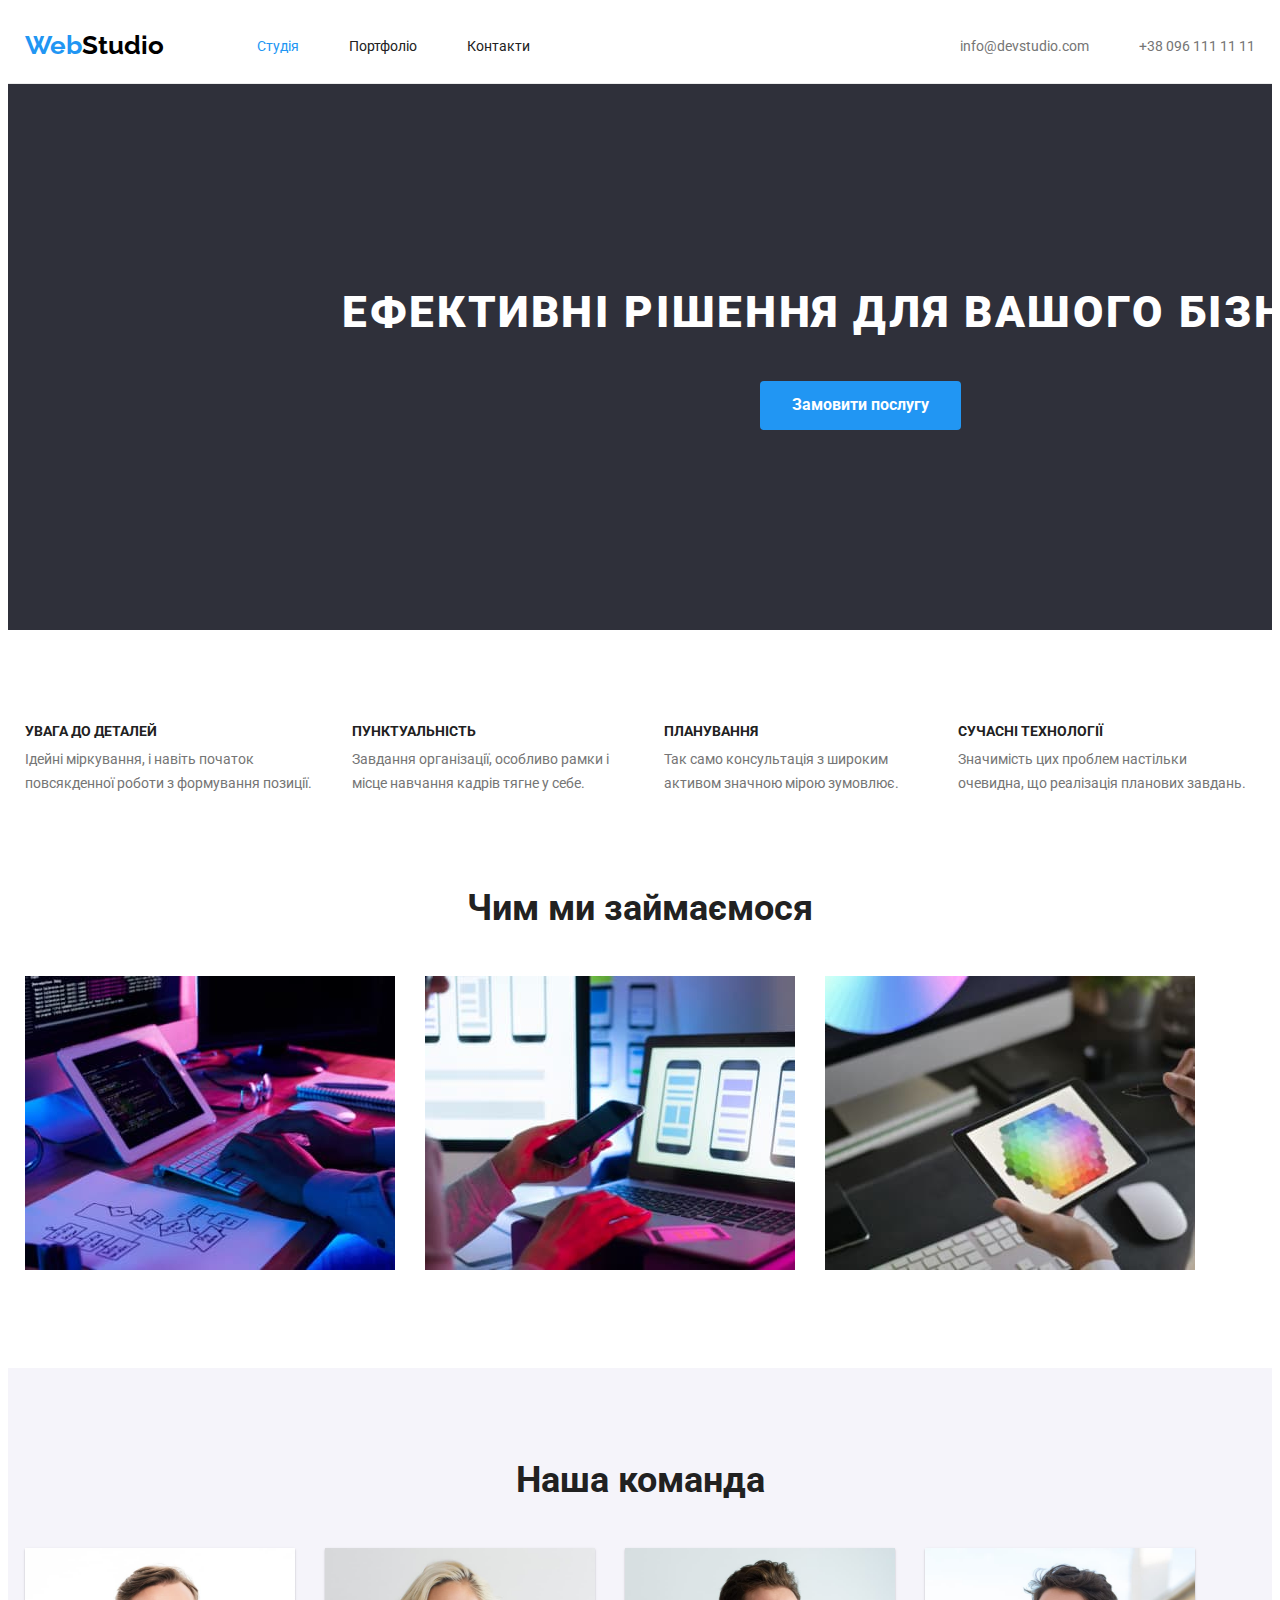
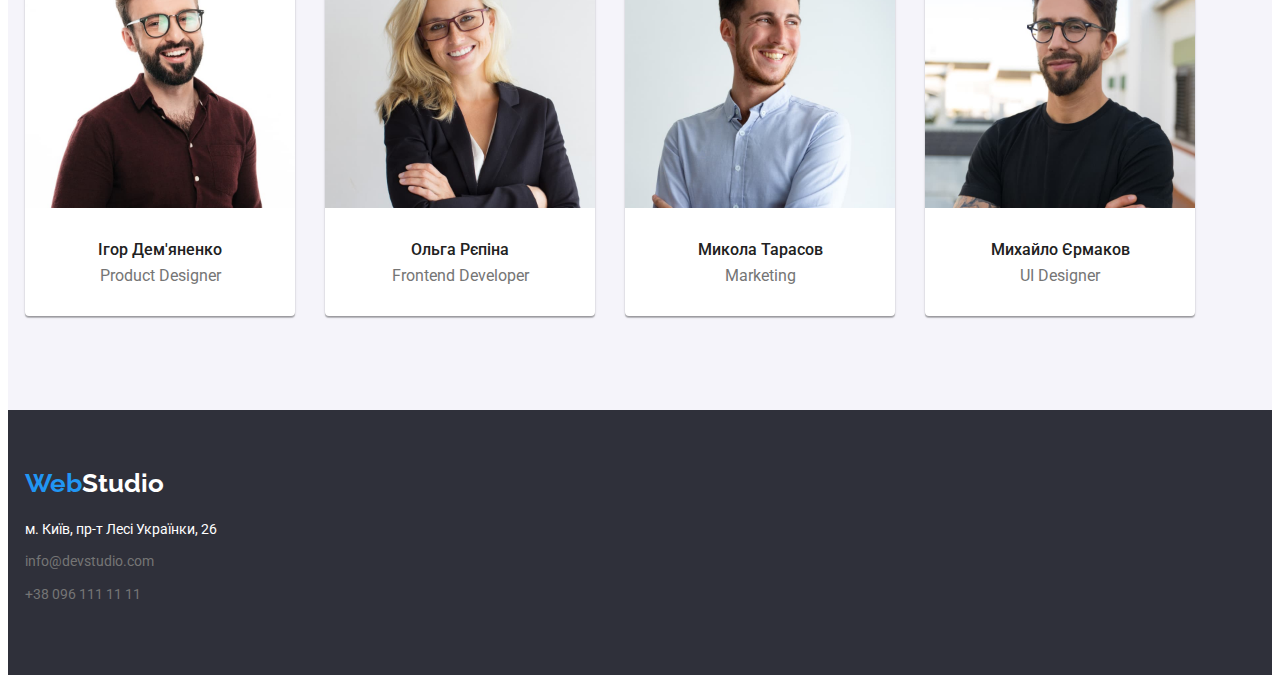
==== index.html @ 831f8ae7 "first commit" ====
<!DOCTYPE html>
<html lang="uk">
<head>
    <meta charset="UTF-8">
    <meta http-equiv="X-UA-Compatible" content="IE=edge">
    <meta name="viewport" content="width=device-width, initial-scale=1.0">
    <title>Document</title>
    <link rel="stylesheet" href="https://cdnjs.cloudflare.com/ajax/libs/modern-normalize/1.1.0/modern-normalize.min.css" integrity="sha512-wpPYUAdjBVSE4KJnH1VR1HeZfpl1ub8YT/NKx4PuQ5NmX2tKuGu6U/JRp5y+Y8XG2tV+wKQpNHVUX03MfMFn9Q==" crossorigin="anonymous" referrerpolicy="no-referrer" />
    <link rel="stylesheet" href="./css/styles.css" />
    <link rel="preconnect" href="https://fonts.googleapis.com">
<link rel="preconnect" href="https://fonts.gstatic.com" crossorigin>
<link href="https://fonts.googleapis.com/css2?family=Raleway:wght@700&family=Roboto:wght@400;500;700;900&display=swap" rel="stylesheet">
</head>
<body>
   
        <header class="header">
            <div class="container header-contanier">
                <a href="index.html" class="logo"><span class="log">Web</span>Studio</a>
    
                    <nav class="header-navigation">
                        <ul class="header-list">
                            <li> <a href="index.html" class="link current">Студія</a>  </li>
                            <li>  <a href="portfolio.html" class="link">Портфоліо</a>  </li>
                            <li> <a href="" class="link">Контакти</a>  </li>
                        </ul>
                    </nav>
                <ul class="contact">
                    <li> <a href="mailto:info@devstudio.com" class="link">info@devstudio.com</a> </li>
                    <li> <a href="+380961111111"  class="link">+38 096 111 11 11</a> </li>
                </ul>
    
            </div>  
        </header>
    
    <main>
        <section class="sl">
            <div class="container container-sl">
                <h1 class="maintitle">Ефективні рішення для вашого бізнесу</h1>
                <button type="button" class="sl-button">Замовити послугу</button>
                
            </div>
        </section>

        <section class="info section" > 
           <div class="container">
                <h2 class="visually-hidden ">info </h2>
                    <ul class="feature-list">
                        <li>
                            <h3 class="feature">УВАГА ДО ДЕТАЛЕЙ</h3>
                            <p class="f-discription">Ідейні міркування, і навіть початок повсякденної роботи з формування позиції.</p>
                        </li>
                        <li>
                            <h3 class="feature">ПУНКТУАЛЬНІСТЬ</h3>
                            <p class="f-discription"> Завдання організації, особливо рамки і місце навчання кадрів тягне у себе.</p>
    
                        </li>
                        <li>
                            <h3 class="feature">ПЛАНУВАННЯ</h3>
                            <p class="f-discription">Так само консультація з широким активом значною мірою зумовлює.</p>
    
                        </li>
                        <li>
                            <h3 class="feature">СУЧАСНІ ТЕХНОЛОГІЇ</h3>
                            <p class="f-discription">Значимість цих проблем настільки очевидна, що реалізація планових завдань.</p>
    
                        </li>
                </ul>
           </div>
        </section>

        <section class="section section-activis" >
             <div class="container">
                    <h2 class="activi">Чим ми займаємося</h2>
                <ul class="activ-foto">
                    <li> <img src="./img/img1.jpg" alt="code Icon" class="act" width='370px'></li>
                    <li><img src="./img/img2.jpg" alt="code Icon" class="act" width='370px'></li>
                    <li><img src="./img/img3.jpg" alt="code Icon" class="act" width='370px'></li>
                </ul>
             </div>

        </section>

        <section class="section team">
           
            <div class="container">
                 <h2 class="t-title">Наша команда</h2>
                <ul class="our-team">
                    <li class="member"> <img src="./img/img01.jpg" alt="worker1" width="270" height="260">
                        <h3 class="name">Ігор Дем'яненко</h3>
                        <p lang="en" class="job">Product Designer</p>
                    </li>
                    <li class="member"><img src="./img/img02.jpg" alt="worker2" width="270" height="260" >
                        <h3 class="name">Ольга Рєпіна</h3>
                        <p lang="en" class="job">Frontend Developer</p>
                    </li>
                    <li class="member"><img src="./img/img03.jpg" alt="worker3" width="270" height="260">
                        <h3 class="name">Микола Тарасов</h3>
                        <p lang="en" class="job">Marketing</p>
                    </li>
                    <li class="member"><img src="./img/img04.jpg" alt="worker4" width="270" height="260">
                        <h3 class="name">Михайло Єрмаков</h3>
                        <p lang="en" class="job">UI Designer</p>
                    </li>
                </ul>
            </div>


        </section>
       

    </main>
    
    <footer class="footer">
        
       <div class="container container-footer">
            <a href="index.html" class="logofooter"><span class="log">Web</span>Studio</a>
            <address>
                <ul class="contact-footer">
                    <li> <a href="https://goo.gl/maps/DgeYsxFwgheYAi4k9" class="adress" >м. Київ, пр-т Лесі Українки, 26</a> </li>
                    <li> <a href="mailto:info@devstudio.com" class="link">info@devstudio.com</a> </li>
                    <li> <a href="+380961111111" class="link">+38 096 111 11 11</a> </li>
                </ul>
    
            </address>
       </div>
      


    </footer>
    
</body>
</html>
---- css/styles.css ----
:root{
    --primary-text-color:#212121;
    --accent-color: #2196F3;
    --text-color:  #757575;
}
body {
    color: var(--primary-text-color);
    font-family: 'Roboto', 'Poppins' , sans-serif ;
    

}
p, h1, h2, h3, h4, h5, h6{
    margin: 0;
}
ul, ol{
    margin: 0;
    padding-left: 0;
}
button{
    font-family: 'Roboto';
    cursor: pointer;
}
li {
    list-style-type: none;
   }
a { 
    color: var(--primary-text-color);
    text-decoration: none; 
    font-style: normal;
   } 
.section{
    padding-top: 94px;
    padding-bottom: 94px;
}

.container{
    width: 1230px;
    padding-left: 15px;
    padding-right: 15px;
    margin: 0 auto;
} 
/* header */
header{
    border-bottom: 1px solid #ECECEC;
    
    font-family: 'Roboto', 'Poppins' , sans-serif ;
}
.header-contanier{
    display: flex;
    align-items: center;
    padding-top: 24px;
    padding-bottom: 25px;

}
.logo{
    margin-right: 93px;
    font-family: 'Raleway';
    font-weight: 700;
    font-size: 26px;
    line-height: 100%;
    color:  #000000;
}
.logofooter{
    font-weight: 700;
    font-size: 26px;
    line-height: 100%;
    color: #FFFFFF;
    font-family: 'Raleway';
}
.log{ color: #2196F3;}
.header-list{
    display: flex;
    gap: 50px;
}

.header-navigation a{ font-size: 14px; 
    color: var(--primary-text-color);
    line-height: 100%;
    
}

.header-navigation .link:hover{ 
    color: var(--accent-color);
}
.header-navigation .link.current{
    color: var(--accent-color);
}
.header-navigation .link:focus{ 
    color: var(--accent-color);
}

.contact{
    display: flex;
    margin-left: auto;
    gap: 50px;
    
}
.contact .link{
   color:  var(--text-color);
   font-size: 14px;
}
.contact .link:hover{
    color: var(--accent-color);

}
.contact .link:focus{
    color: var(--accent-color);

}
/* body */
.sl{ 
    
   text-align: center;
    color: #FFFFFF;
    background: #2F303A;
    

}
.container-sl{
    padding: 200px 237px 200px 237px ;
    

}
.sl-button{ background: #2196F3;
border-radius: 4px;
font-size: 16px;
color: #FFFFFF;
border: none;
font-weight: 700;
cursor: pointer;
line-height: 1.8;
padding: 10px 32px ;
margin-top: 40px;

}
.sl-button:hover{
    background-color: #188CE8;
}
.maintitle{font-size: 44px;
    font-weight: 900;
    line-height: 1.3;
    margin: 0;
    text-transform: uppercase;
    letter-spacing: 0.06em;
}
.info{font-size: 14px;}
.adress{ 
    color: #FFFFFF;
}
footer{background: #2F303A;
    line-height: 146%;}
.visually-hidden { position: absolute;
    white-space: nowrap;
    width: 1px;
    height: 1px;
    overflow: hidden;
    border: 0;
    padding: 0;
    clip: rect(0 0 0 0);
    clip-path: inset(50%);
    margin: -1px;}
.feature-list{
    display: flex;
    gap: 30px;
}
    .feature{
        font-weight: 700;
        font-size: 14px;
        margin-bottom: 10px;
    }
 .feature{
    font-weight: 700;
font-size: 14px;
color: var(--primary-text-color);
line-height: 100%;
 }
.f-discription{
    font-weight: 400;
font-size: 14px;
color: var(--text-color);
line-height: 1.7;
}
.t-title{
    font-weight: 700;
font-size: 36px;
text-align: center;
color: var(--primary-text-color);
line-height: 100%;
margin-bottom: 50px;
}
.team{background: #F5F4FA;}
.our-team{
    display: flex;
    gap: 30px;
}
.member{
    background: #FFFFFF;
    box-shadow: 0px 1px 3px rgba(0, 0, 0, 0.12), 0px 1px 1px rgba(0, 0, 0, 0.14), 0px 2px 1px rgba(0, 0, 0, 0.2);
    border-radius: 0px 0px 4px 4px;
    text-align: center;
    height: 368px;
}
.job{
    color: #757575;
    font-weight: 400;
    font-size: 16px;
    line-height: 100%;
    margin-top: 10px;
    margin-bottom: 30px;}
.name{
    font-weight: 500;
font-size: 16px;
line-height: 100%;
color: #212121;
margin-top: 30px;

}

.act {width: 370px;
    height: 294px;}
.section-activis{
    padding-top: 0px;
}
.activi{
    font-weight: 700;
font-size: 36px;
color: var(--primary-text-color);
line-height: 100%;
text-align: center;
padding-bottom: 50px;
}
.activ-foto{
    display: flex;
    gap: 30px;
}

.portfolio-navi{
    display: flex;
    justify-content: center;
    gap: 8px;
    margin-bottom: 50px;
}


.navigation{
font-style: normal;
font-family: inherit;
font-weight: 500;
font-size: 16px;
background: #F5F4FA;
border-radius: 4px;
border: none;
color: var(--primary-text-color);
line-height: 1.6;
cursor: pointer;
padding: 6px 22px; 
}
.first-child{
    padding: 6px 25px; 
}

    

.navigation:hover{
    background: var(--accent-color);
    color: #FFFFFF;
}
.navigation:focus{
    background: var(--accent-color);
    color: #FFFFFF;
}
.our-projects{
    display: flex;
    justify-content: center;
    flex-wrap: wrap;
    gap: 30px;
}
.our-projects .project{
background: #FFFFFF;
width: 370px;
}

.project-info{
    border: 1px solid #EEEEEE;
    border-top: none;
    padding: 20px 24px;
    
}
.project-title{
font-weight: 700;
font-size: 18px;
line-height: 2;
color: var(--primary-text-color);
}

.project-text{
    font-weight: 400;
font-size: 16px;
line-height: 1.8;
color: var(--text-color);
margin-top: 4px;
}





.footer{
    padding-top: 60px;
    padding-bottom: 60px;
}
.contact-footer{
    margin-top: 20px;
}
.contact-footer li{
    margin-bottom: 9px;
    font-size: 14px;
    font-weight: 400;
}
 
.contact-footer .link{
    color:  var(--text-color);
    
   
 }
 .contact-footer .link:hover{
     color: var(--accent-color);
 
 }
 .contact-footer .link:focus{
     color: var(--accent-color);
 
 }
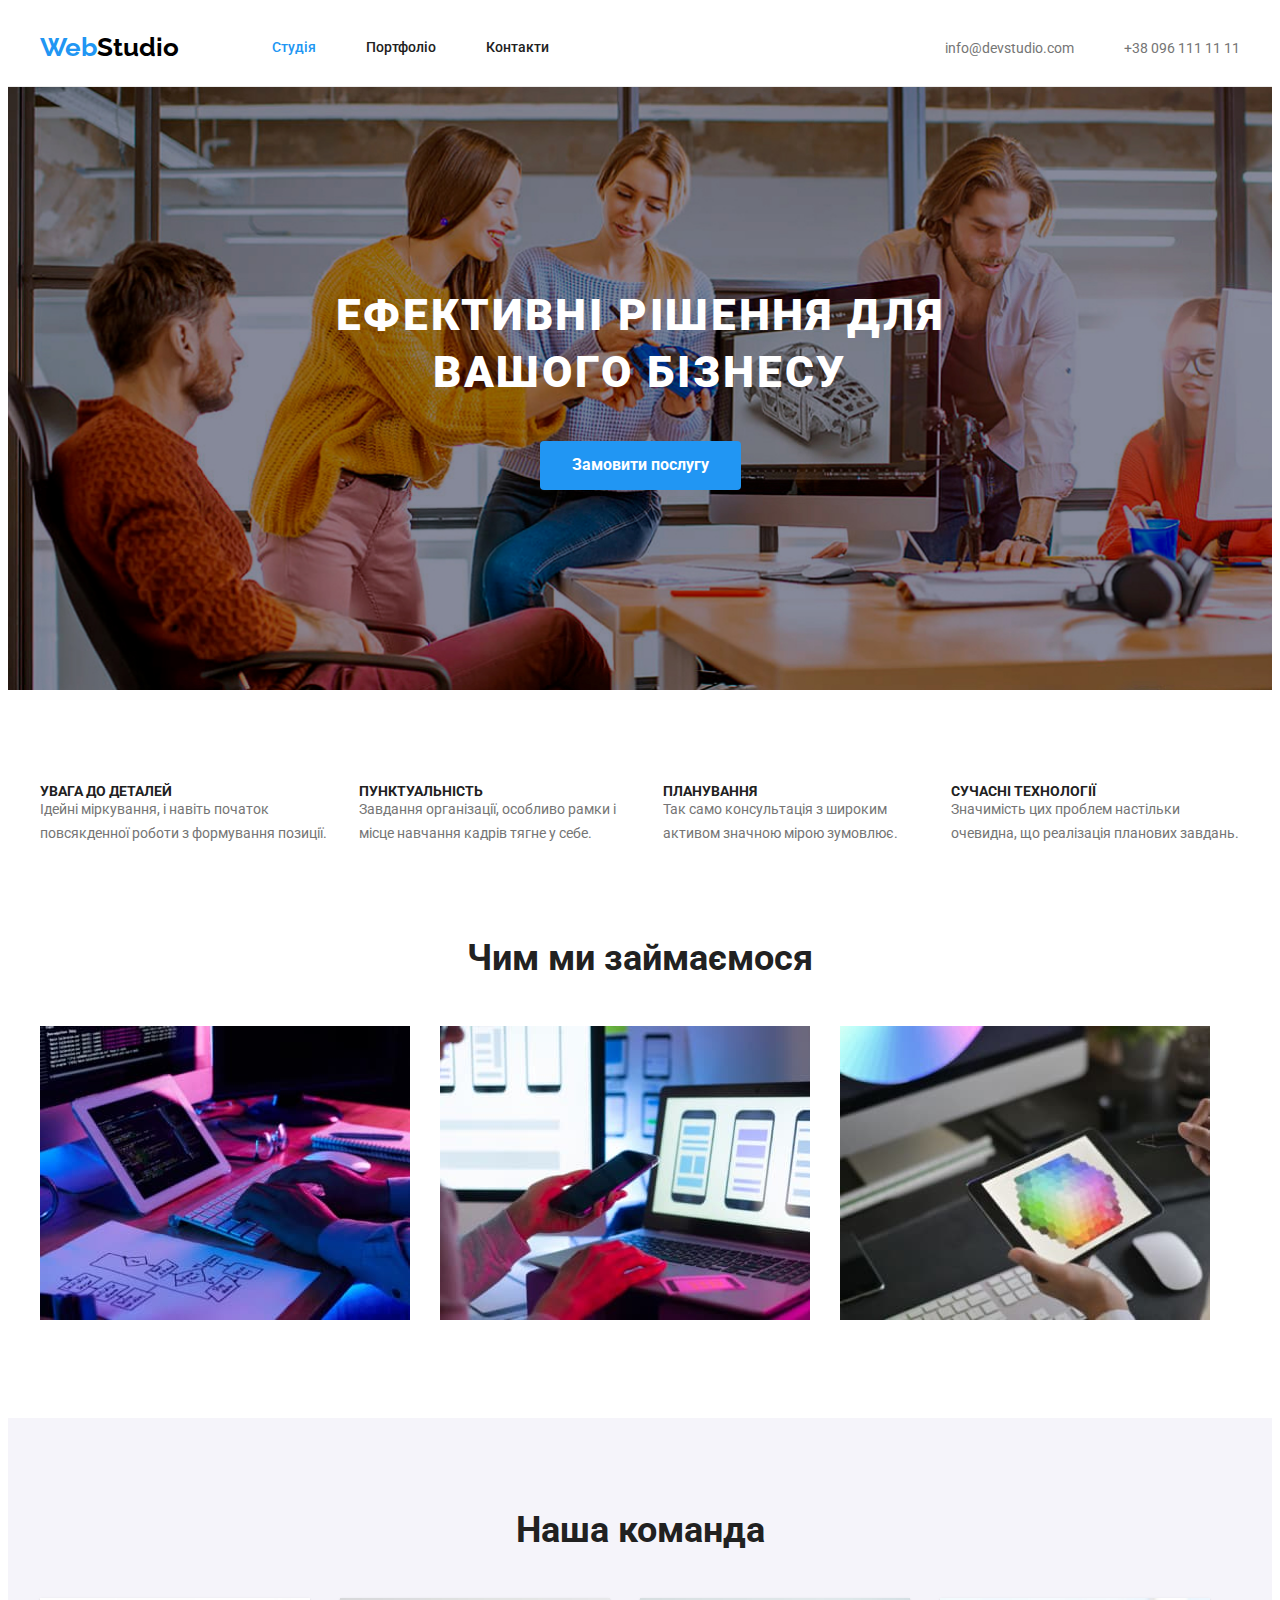
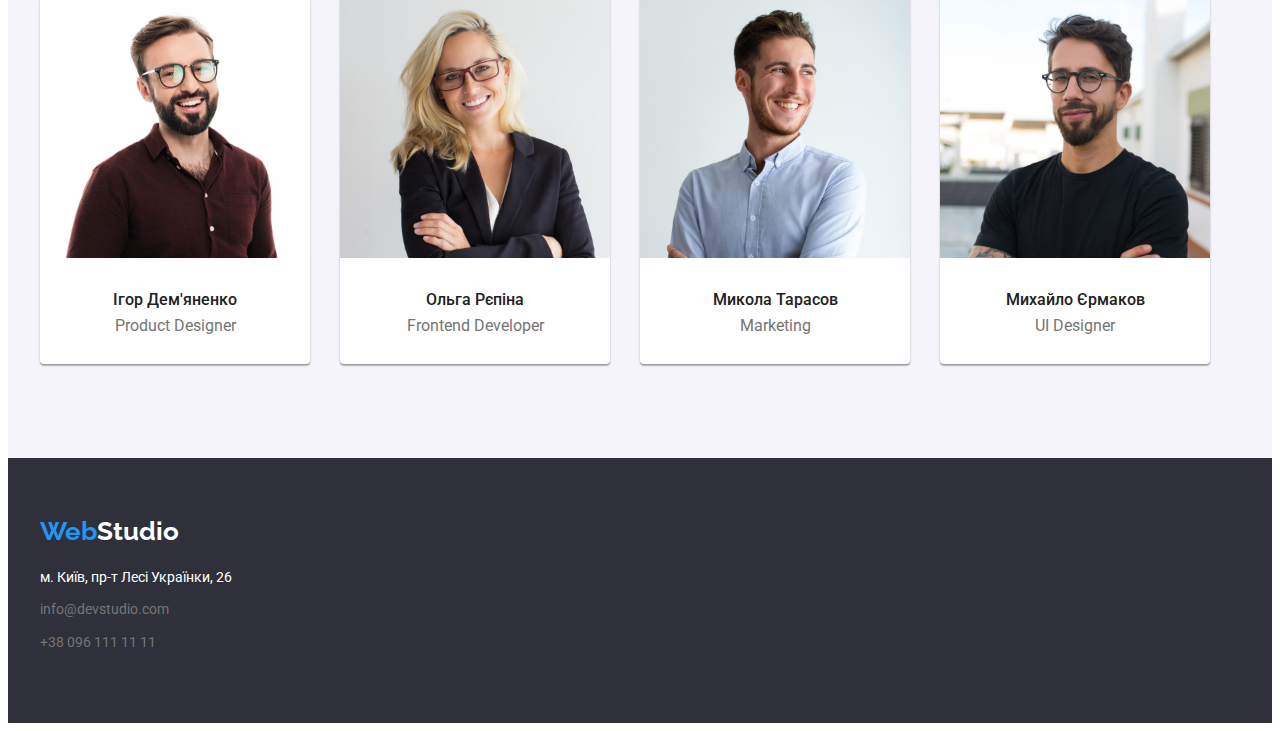
==== commit 30e52d30: "committed" ====
--- a/index.html
+++ b/index.html
@@ -5,7 +5,7 @@
     <meta http-equiv="X-UA-Compatible" content="IE=edge">
     <meta name="viewport" content="width=device-width, initial-scale=1.0">
     <title>Document</title>
-    <link rel="stylesheet" href="https://cdnjs.cloudflare.com/ajax/libs/modern-normalize/1.1.0/modern-normalize.min.css" integrity="sha512-wpPYUAdjBVSE4KJnH1VR1HeZfpl1ub8YT/NKx4PuQ5NmX2tKuGu6U/JRp5y+Y8XG2tV+wKQpNHVUX03MfMFn9Q==" crossorigin="anonymous" referrerpolicy="no-referrer" />
+    <link rel="stylesheet" href="https://cdnjs.cloudflare.com/ajax/libs/modern-normalize/1.1.0/modern-normalize.min.css" integrity="sha512-wpPYUAdjBVSE4KJnH1VR1HeZfpl1ub8YT/NKx4PuQ5NmX2tKuGu6U/JRp5y+Y8XG2tV+wKQpNHVUX03MfMFn9Q==" crossorigin="anonymous" referrerpolicy="no-referrer" >
     <link rel="stylesheet" href="./css/styles.css" />
     <link rel="preconnect" href="https://fonts.googleapis.com">
 <link rel="preconnect" href="https://fonts.gstatic.com" crossorigin>
@@ -72,9 +72,9 @@
              <div class="container">
                     <h2 class="activi">Чим ми займаємося</h2>
                 <ul class="activ-foto">
-                    <li> <img src="./img/img1.jpg" alt="code Icon" class="act" width='370px'></li>
-                    <li><img src="./img/img2.jpg" alt="code Icon" class="act" width='370px'></li>
-                    <li><img src="./img/img3.jpg" alt="code Icon" class="act" width='370px'></li>
+                    <li> <img src="./img/img1.jpg" alt="code Icon" class="act" width='370'></li>
+                    <li><img src="./img/img2.jpg" alt="code Icon" class="act" width='370'></li>
+                    <li><img src="./img/img3.jpg" alt="code Icon" class="act" width='370'></li>
                 </ul>
              </div>
 
@@ -86,20 +86,28 @@
                  <h2 class="t-title">Наша команда</h2>
                 <ul class="our-team">
                     <li class="member"> <img src="./img/img01.jpg" alt="worker1" width="270" height="260">
-                        <h3 class="name">Ігор Дем'яненко</h3>
-                        <p lang="en" class="job">Product Designer</p>
+                        <div class="team-member">
+                            <h3 class="name">Ігор Дем'яненко</h3>
+                            <p lang="en" class="job">Product Designer</p>
+                        </div>
                     </li>
                     <li class="member"><img src="./img/img02.jpg" alt="worker2" width="270" height="260" >
-                        <h3 class="name">Ольга Рєпіна</h3>
-                        <p lang="en" class="job">Frontend Developer</p>
+                        <div class="team-member">
+                            <h3 class="name">Ольга Рєпіна</h3>
+                            <p lang="en" class="job">Frontend Developer</p>
+                        </div>
                     </li>
                     <li class="member"><img src="./img/img03.jpg" alt="worker3" width="270" height="260">
-                        <h3 class="name">Микола Тарасов</h3>
-                        <p lang="en" class="job">Marketing</p>
+                       <div class="team-member">
+                            <h3 class="name">Микола Тарасов</h3>
+                            <p lang="en" class="job">Marketing</p>
+                       </div>
                     </li>
                     <li class="member"><img src="./img/img04.jpg" alt="worker4" width="270" height="260">
-                        <h3 class="name">Михайло Єрмаков</h3>
-                        <p lang="en" class="job">UI Designer</p>
+                        <div class="team-member">
+                            <h3 class="name">Михайло Єрмаков</h3>
+                            <p lang="en" class="job">UI Designer</p>
+                        </div>
                     </li>
                 </ul>
             </div>
--- a/css/styles.css
+++ b/css/styles.css
@@ -34,7 +34,7 @@
 }
 
 .container{
-    width: 1230px;
+    width: 1200px;
     padding-left: 15px;
     padding-right: 15px;
     margin: 0 auto;
@@ -42,16 +42,14 @@
 /* header */
 header{
     border-bottom: 1px solid #ECECEC;
-    
-    font-family: 'Roboto', 'Poppins' , sans-serif ;
+    font-family: 'Roboto' , sans-serif ;
 }
 .header-contanier{
     display: flex;
     align-items: center;
-    padding-top: 24px;
-    padding-bottom: 25px;
-
-}
+
+}
+/* logo*/
 .logo{
     margin-right: 93px;
     font-family: 'Raleway';
@@ -68,6 +66,8 @@
     font-family: 'Raleway';
 }
 .log{ color: #2196F3;}
+
+
 .header-list{
     display: flex;
     gap: 50px;
@@ -76,7 +76,9 @@
 .header-navigation a{ font-size: 14px; 
     color: var(--primary-text-color);
     line-height: 100%;
-    
+    font-weight: 500;
+    display: block;
+    padding: 32px 0;
 }
 
 .header-navigation .link:hover{ 
@@ -112,15 +114,12 @@
     
    text-align: center;
     color: #FFFFFF;
-    background: #2F303A;
-    
-
-}
-.container-sl{
-    padding: 200px 237px 200px 237px ;
-    
-
-}
+    
+    background-image: url(../img/background-img.jpg);
+    
+    background-size: cover;
+}
+
 .sl-button{ background: #2196F3;
 border-radius: 4px;
 font-size: 16px;
@@ -133,13 +132,17 @@
 margin-top: 40px;
 
 }
+.container-sl{
+    padding: 200px 0;
+}
 .sl-button:hover{
     background-color: #188CE8;
 }
 .maintitle{font-size: 44px;
     font-weight: 900;
     line-height: 1.3;
-    margin: 0;
+    margin: 0 auto;
+    max-width: 650px;
     text-transform: uppercase;
     letter-spacing: 0.06em;
 }
@@ -163,19 +166,15 @@
     display: flex;
     gap: 30px;
 }
-    .feature{
-        font-weight: 700;
-        font-size: 14px;
-        margin-bottom: 10px;
-    }
+    
  .feature{
-    font-weight: 700;
+font-weight: 700;
 font-size: 14px;
 color: var(--primary-text-color);
 line-height: 100%;
  }
 .f-discription{
-    font-weight: 400;
+font-weight: 400;
 font-size: 14px;
 color: var(--text-color);
 line-height: 1.7;
@@ -198,21 +197,22 @@
     box-shadow: 0px 1px 3px rgba(0, 0, 0, 0.12), 0px 1px 1px rgba(0, 0, 0, 0.14), 0px 2px 1px rgba(0, 0, 0, 0.2);
     border-radius: 0px 0px 4px 4px;
     text-align: center;
-    height: 368px;
+
+}
+.team-member{
+    padding: 30px  ;
 }
 .job{
     color: #757575;
     font-weight: 400;
     font-size: 16px;
     line-height: 100%;
-    margin-top: 10px;
-    margin-bottom: 30px;}
+    margin-top: 10px;}
 .name{
     font-weight: 500;
 font-size: 16px;
 line-height: 100%;
 color: #212121;
-margin-top: 30px;
 
 }
 
@@ -227,7 +227,7 @@
 color: var(--primary-text-color);
 line-height: 100%;
 text-align: center;
-padding-bottom: 50px;
+margin-bottom: 50px;
 }
 .activ-foto{
     display: flex;
@@ -291,6 +291,7 @@
 font-size: 18px;
 line-height: 2;
 color: var(--primary-text-color);
+margin-bottom: 4px;
 }
 
 .project-text{
@@ -298,7 +299,7 @@
 font-size: 16px;
 line-height: 1.8;
 color: var(--text-color);
-margin-top: 4px;
+
 }
 
 
